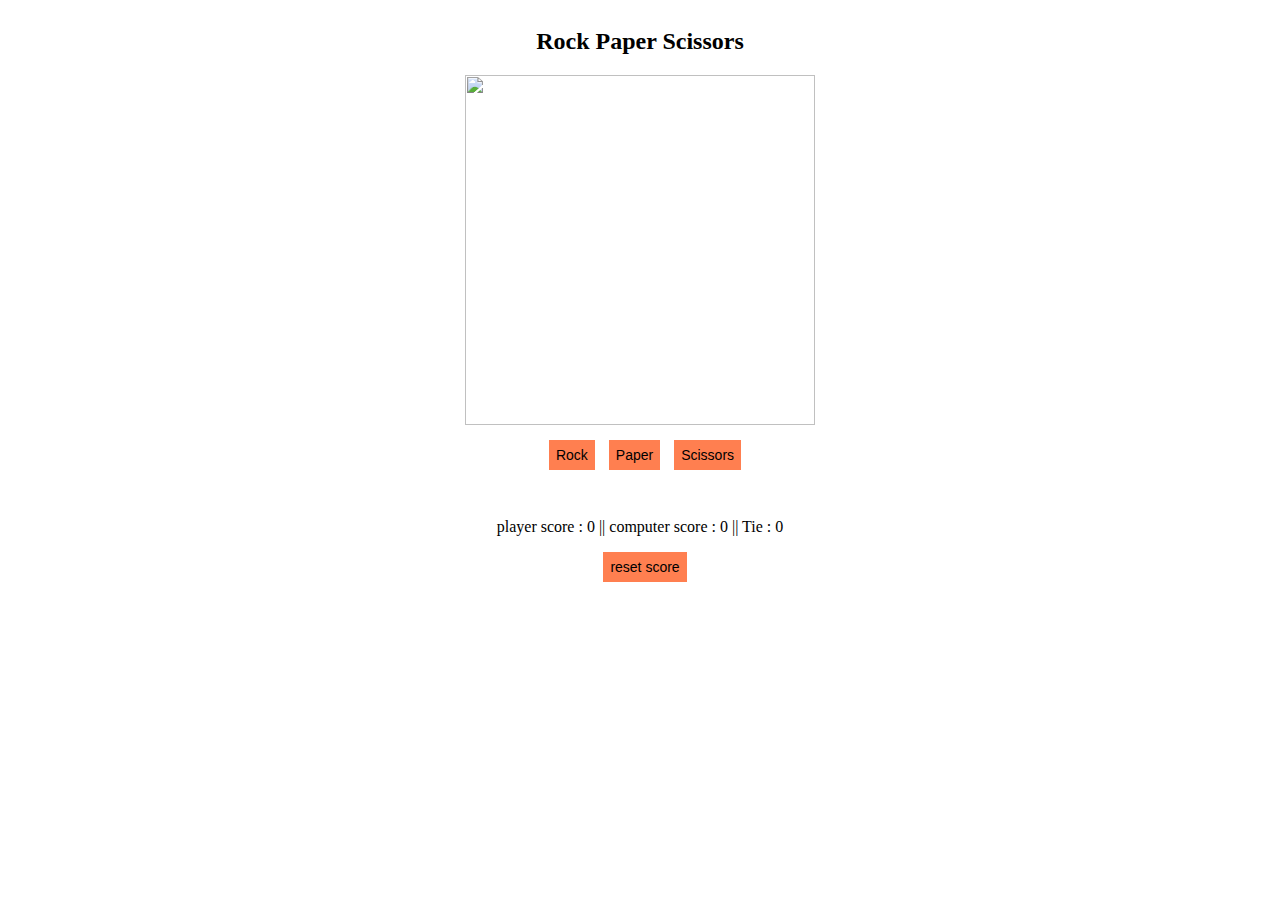
==== index.html @ 931c0ff5 "Add files via upload" ====
<!DOCTYPE html>
<html>
    <head>
        <title>
            rock paper scissors   
        </title>
        <link rel="icon" href="../images/rps.jpg">
        <link rel="stylesheet" href="rps.css">
    </head>
    <body>
        <main>
        <h2 style="flex-direction: column;"> Rock Paper Scissors </h2> 
        <img class="image" src="https://img.freepik.com/free-vector/rock-paper-scissors-cartoon-banners-with-hands_107791-10979.jpg"> 
        
        <div style="padding-top: 15px;" class="button-container">
        <button onclick="pickComputerChoice();
        updateScore();
        playGame('Rock');
       ">Rock</button>

        <button onclick="pickComputerChoice();
                updateScore();
                playGame('Paper');
            "> Paper</button>

        <button onclick="pickComputerChoice();
                         updateScore();
                         playGame('Scissor');
           ">Scissors</button>
        </div>
        <p class="js-move"></p>
        <p class="js-score"></p>
        
        <button onclick="location.reload()">
            reset score
        </button>
    </main>
    <script src="rps.js"></script>
    </body>
</html>
---- rps.css ----
button{
                padding:7px;
                margin-left:10px;
                border: none;
                background-color: coral;
                font-weight: 500;
                font-size: 14px;
                font: weight 100;
                display:inline-flex;
                transition: transform 450ms;
            }
            main{
                width: 100%;
                height: 100%;
                display: grid;
                place-items:center;
            }            
            .image{
                display: flex;
                width: 350px;
                height: 350px;
            }
            button:hover{
                transform: scale(1.08);
                color:coral;
                background-color: black;  
            }
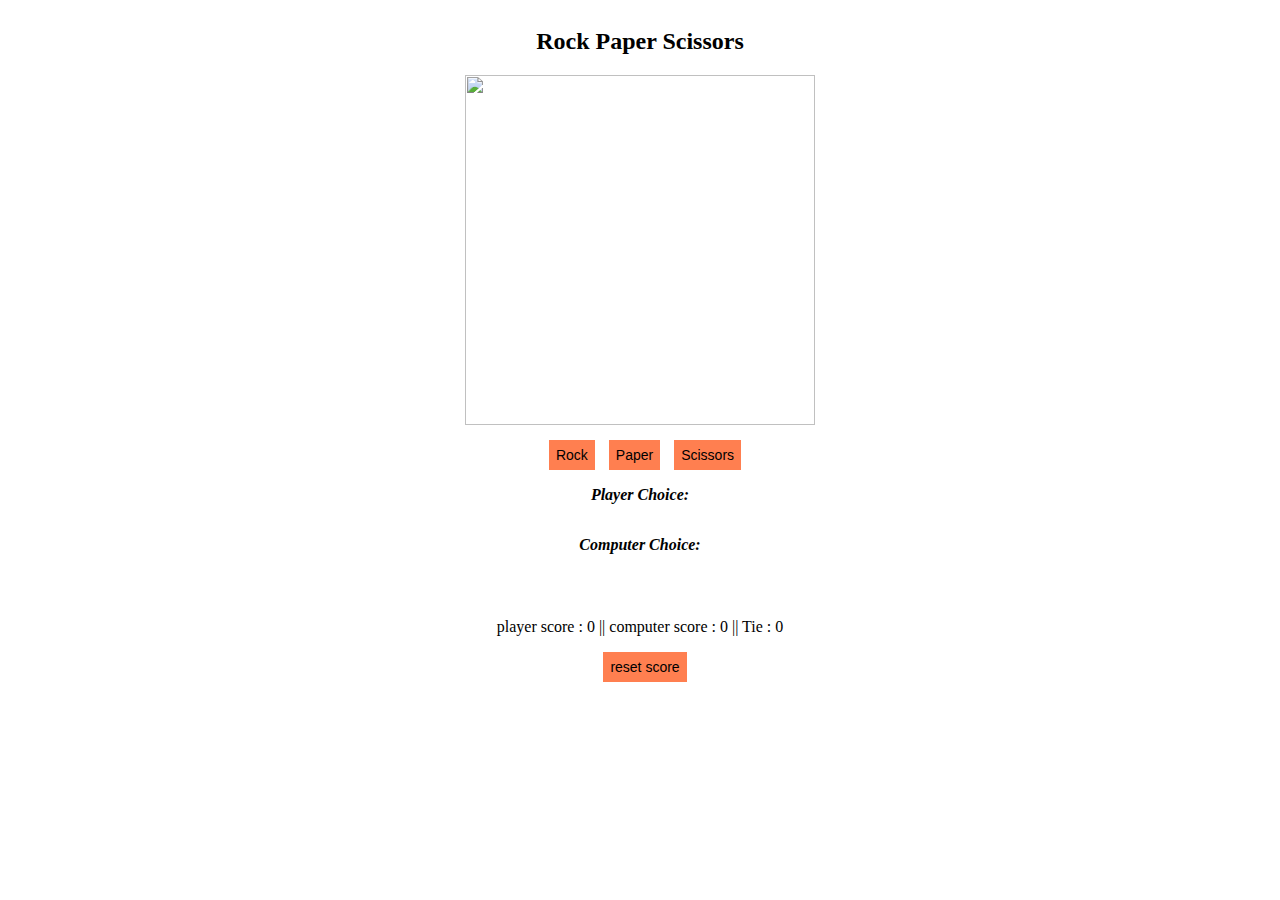
==== commit 77a8dc7a: "score board added" ====
--- a/index.html
+++ b/index.html
@@ -15,22 +15,20 @@
         <div style="padding-top: 15px;" class="button-container">
         <button onclick="pickComputerChoice();
         updateScore();
-        playGame('Rock');
-       ">Rock</button>
+        playGame('Rock');">Rock</button>
 
         <button onclick="pickComputerChoice();
                 updateScore();
-                playGame('Paper');
-            "> Paper</button>
+                playGame('Paper');"> Paper</button>
 
         <button onclick="pickComputerChoice();
                          updateScore();
-                         playGame('Scissor');
-           ">Scissors</button>
+                         playGame('Scissor');">Scissors</button>
         </div>
+        <p id="player-choice">Player Choice: </p>
+        <p id="computer-choice">Computer Choice: </p>
         <p class="js-move"></p>
         <p class="js-score"></p>
-        
         <button onclick="location.reload()">
             reset score
         </button>
--- a/rps.css
+++ b/rps.css
@@ -1,27 +1,38 @@
 button{
-                padding:7px;
-                margin-left:10px;
-                border: none;
-                background-color: coral;
-                font-weight: 500;
-                font-size: 14px;
-                font: weight 100;
-                display:inline-flex;
-                transition: transform 450ms;
-            }
-            main{
-                width: 100%;
-                height: 100%;
-                display: grid;
-                place-items:center;
-            }            
-            .image{
-                display: flex;
-                width: 350px;
-                height: 350px;
-            }
-            button:hover{
-                transform: scale(1.08);
-                color:coral;
-                background-color: black;  
-            }+    padding:7px;
+    margin-left:10px;
+    border: none;
+    background-color: coral;
+    font-weight: 500;
+    font-size: 14px;
+    font: weight 100;
+    display:inline-flex;
+    transition: transform 450ms;
+}
+main{
+    width: 100%;
+    height: 100%;
+    display: grid;
+    place-items:center;
+}            
+.image{
+    display: flex;
+    width: 350px;
+    height: 350px;
+}
+#computer-choice{
+    font-weight: 800;
+    font-style: oblique;
+}
+#player-choice{
+    font-weight: 800;
+    font-style: oblique;
+}
+button:hover{
+    transform: scale(1.08);
+    color:coral;
+    background-color: black;  
+}
+.button1{
+background-color: blueviolet;
+}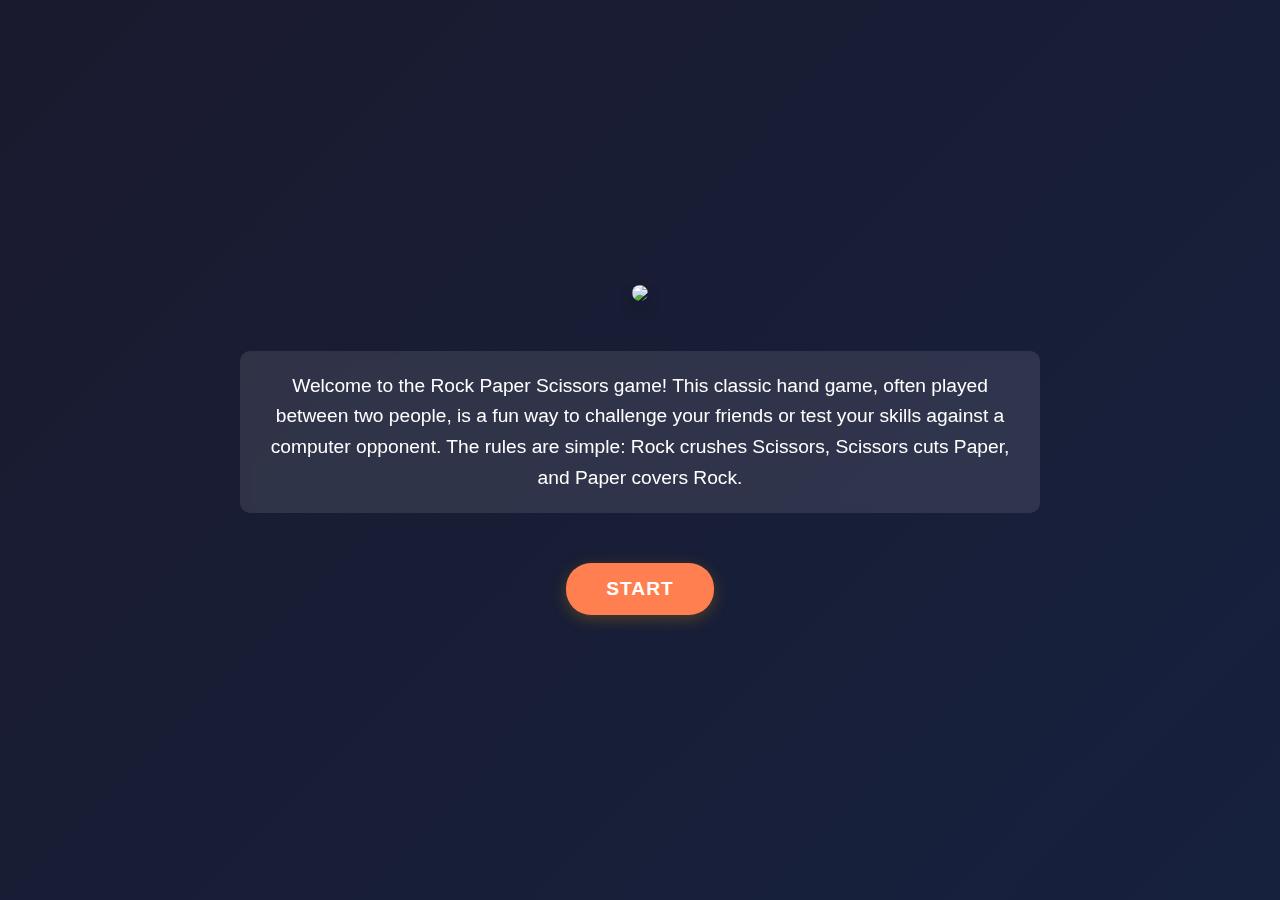
==== commit 18291035: "add the start button" ====
--- a/index.html
+++ b/index.html
@@ -1,38 +1,99 @@
 <!DOCTYPE html>
 <html>
     <head>
-        <title>
-            rock paper scissors   
-        </title>
-        <link rel="icon" href="../images/rps.jpg">
-        <link rel="stylesheet" href="rps.css">
+        <title>ROCK PAPER SCISSOR</title>
+        <style>
+* {
+    margin: 0;
+    padding: 0;
+    box-sizing: border-box;
+    font-family: 'Arial', sans-serif;
+}
+
+body {
+    min-height: 100vh;
+    display: flex;
+    flex-direction: column;
+    align-items: center;
+    justify-content: center;
+    background: linear-gradient(135deg, #1a1a2e, #16213e);
+    padding: 20px;
+}
+
+img {
+    max-width: 50%;
+    height: auto;
+    border-radius: 15px;
+    box-shadow: 0 8px 16px rgba(0, 0, 0, 0.2);
+    margin: 20px 0;
+    transition: transform 0.3s ease;
+}
+
+img:hover {
+    transform: scale(1.02);
+}
+
+.start-para {
+    color: #ffffff;
+    font-size: 1.2rem;
+    line-height: 1.6;
+    max-width: 800px;
+    text-align: center;
+    margin: 30px auto;
+    padding: 20px;
+    background: rgba(255, 255, 255, 0.1);
+    border-radius: 10px;
+    backdrop-filter: blur(5px);
+}
+
+button {
+    background-color: coral;
+    border: none;
+    padding: 0;
+    margin: 20px 0;
+    border-radius: 25px;
+    overflow: hidden;
+    transition: transform 0.3s ease, box-shadow 0.3s ease;
+    box-shadow: 0 4px 15px rgba(208, 141, 8, 0.3);
+}
+
+button:hover {
+    transform: translateY(-3px);
+    box-shadow: 0 6px 20px rgba(186, 110, 18, 0.715);
+}
+
+.start-button {
+    display: inline-block;
+    color: white;
+    text-decoration: none;
+    padding: 15px 40px;
+    font-size: 1.2rem;
+    font-weight: bold;
+    text-transform: uppercase;
+    letter-spacing: 1px;
+}
+
+/* Responsive design */
+@media (max-width: 768px) {
+    .start-para {
+        font-size: 1rem;
+        padding: 15px;
+    }
+
+    button {
+        margin: 15px 0;
+    }
+
+    .start-button {
+        padding: 12px 30px;
+        font-size: 1rem;
+    }
+}
+        </style>
     </head>
     <body>
-        <main>
-        <h2 style="flex-direction: column;"> Rock Paper Scissors </h2> 
-        <img class="image" src="https://img.freepik.com/free-vector/rock-paper-scissors-cartoon-banners-with-hands_107791-10979.jpg"> 
-        
-        <div style="padding-top: 15px;" class="button-container">
-        <button onclick="pickComputerChoice();
-        updateScore();
-        playGame('Rock');">Rock</button>
-
-        <button onclick="pickComputerChoice();
-                updateScore();
-                playGame('Paper');"> Paper</button>
-
-        <button onclick="pickComputerChoice();
-                         updateScore();
-                         playGame('Scissor');">Scissors</button>
-        </div>
-        <p id="player-choice">Player Choice: </p>
-        <p id="computer-choice">Computer Choice: </p>
-        <p class="js-move"></p>
-        <p class="js-score"></p>
-        <button onclick="location.reload()">
-            reset score
-        </button>
-    </main>
-    <script src="rps.js"></script>
+        <img src="https://media.geeksforgeeks.org/wp-content/uploads/20230802174130/Rock-Paper-Scissor.webp">
+        <p class="start-para">Welcome to the Rock Paper Scissors game! This classic hand game, often played between two people, is a fun way to challenge your friends or test your skills against a computer opponent. The rules are simple: Rock crushes Scissors, Scissors cuts Paper, and Paper covers Rock.</p>
+        <button ><a href="index1.html" class="start-button">Start</a></button>
     </body>
 </html>